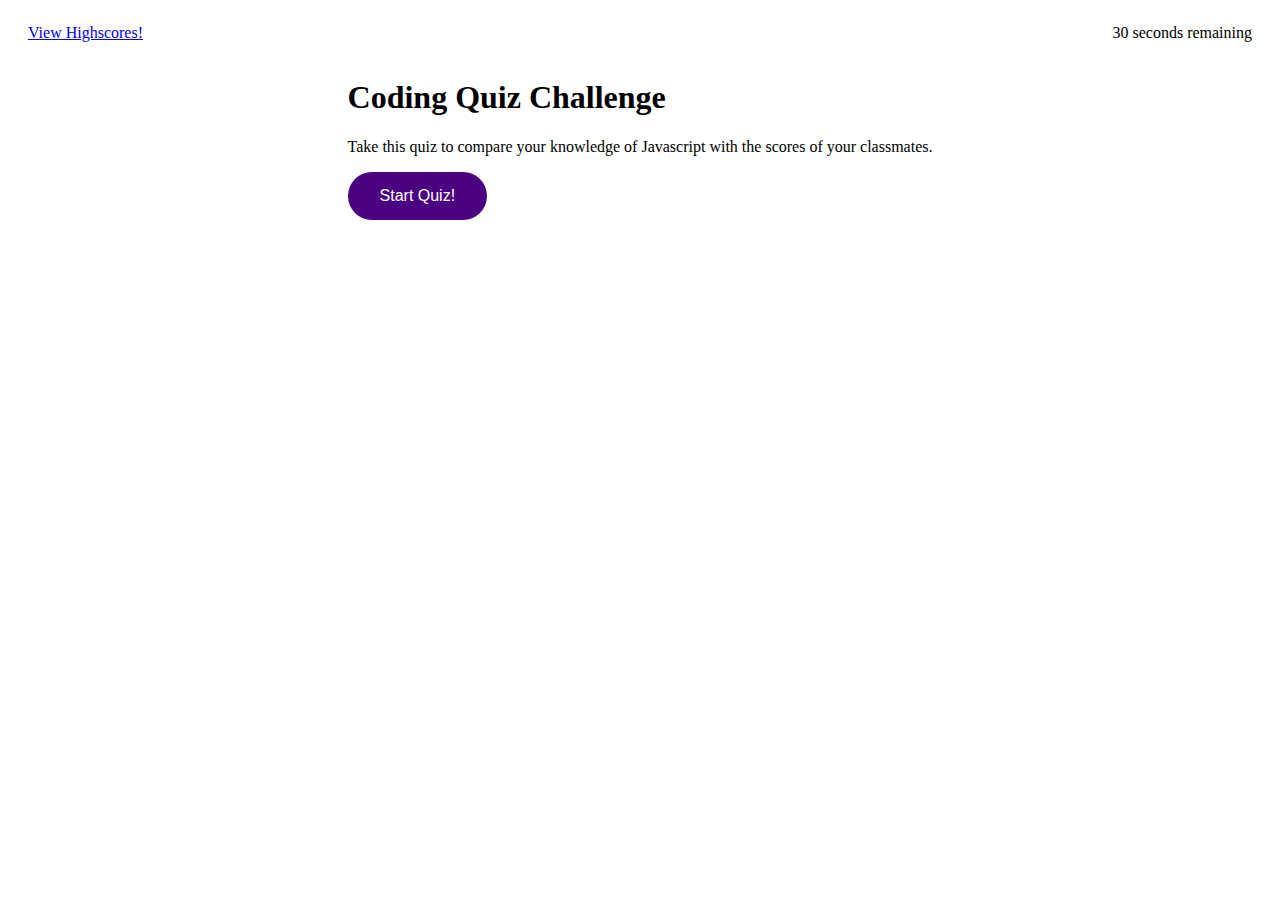
==== index.html @ 1e8147d3 "HTML & CSS complete" ====
<!DOCTYPE html>
<html lang="en">
<head>
    <meta charset="UTF-8">
    <meta http-equiv="X-UA-Compatible" content="IE=edge">
    <meta name="viewport" content="width=device-width, initial-scale=1.0">
    <title>Code Quiz</title>
    <link rel="stylesheet" href="assets/css/style.css">
</head>

<body>
    <header>
        <a class="highscores" href="scores.html" target="_blank">View Highscores!</a>
        <div id="timer-section">
            <p class="timer">30 seconds remaining</p>
        </div>
    </header>

    <section class="start-screen">
        <h1 class="title">Coding Quiz Challenge</h1>
        <p>Take this quiz to compare your knowledge of Javascript with the scores of your classmates.</p>
        <button class="start-button">Start Quiz!</button>
        
        
        <!-- <h3 class="question"></h3>
        <div class="answer-choices">
            <button class="answer1"></button>
            <button class="answer2"></button>
            <button class="answer3"></button>
            <button class="answer4"></button>
        </div>
    </section> -->
















<script src="assets/js/script.js"></script>
</body>
</html>
---- assets/css/style.css ----
* {
    box-sizing: border-box;
}


header {
    height: 70px;
    display: flex;
    align-items: center;
    height: 100%;
    justify-content: space-between;
    margin-right: 20px;
    margin-left: 20px;

}

section {
    width: fit-content;
    margin: auto;
    height: 800px;
    
    }

button {
    background-color: indigo;
    border: none;
    border-radius: 40px;
    color: white;
    padding: 15px 32px;
    text-align: center;
    text-decoration: none;
     display: inline-block;
    font-size: 16px;
    
}
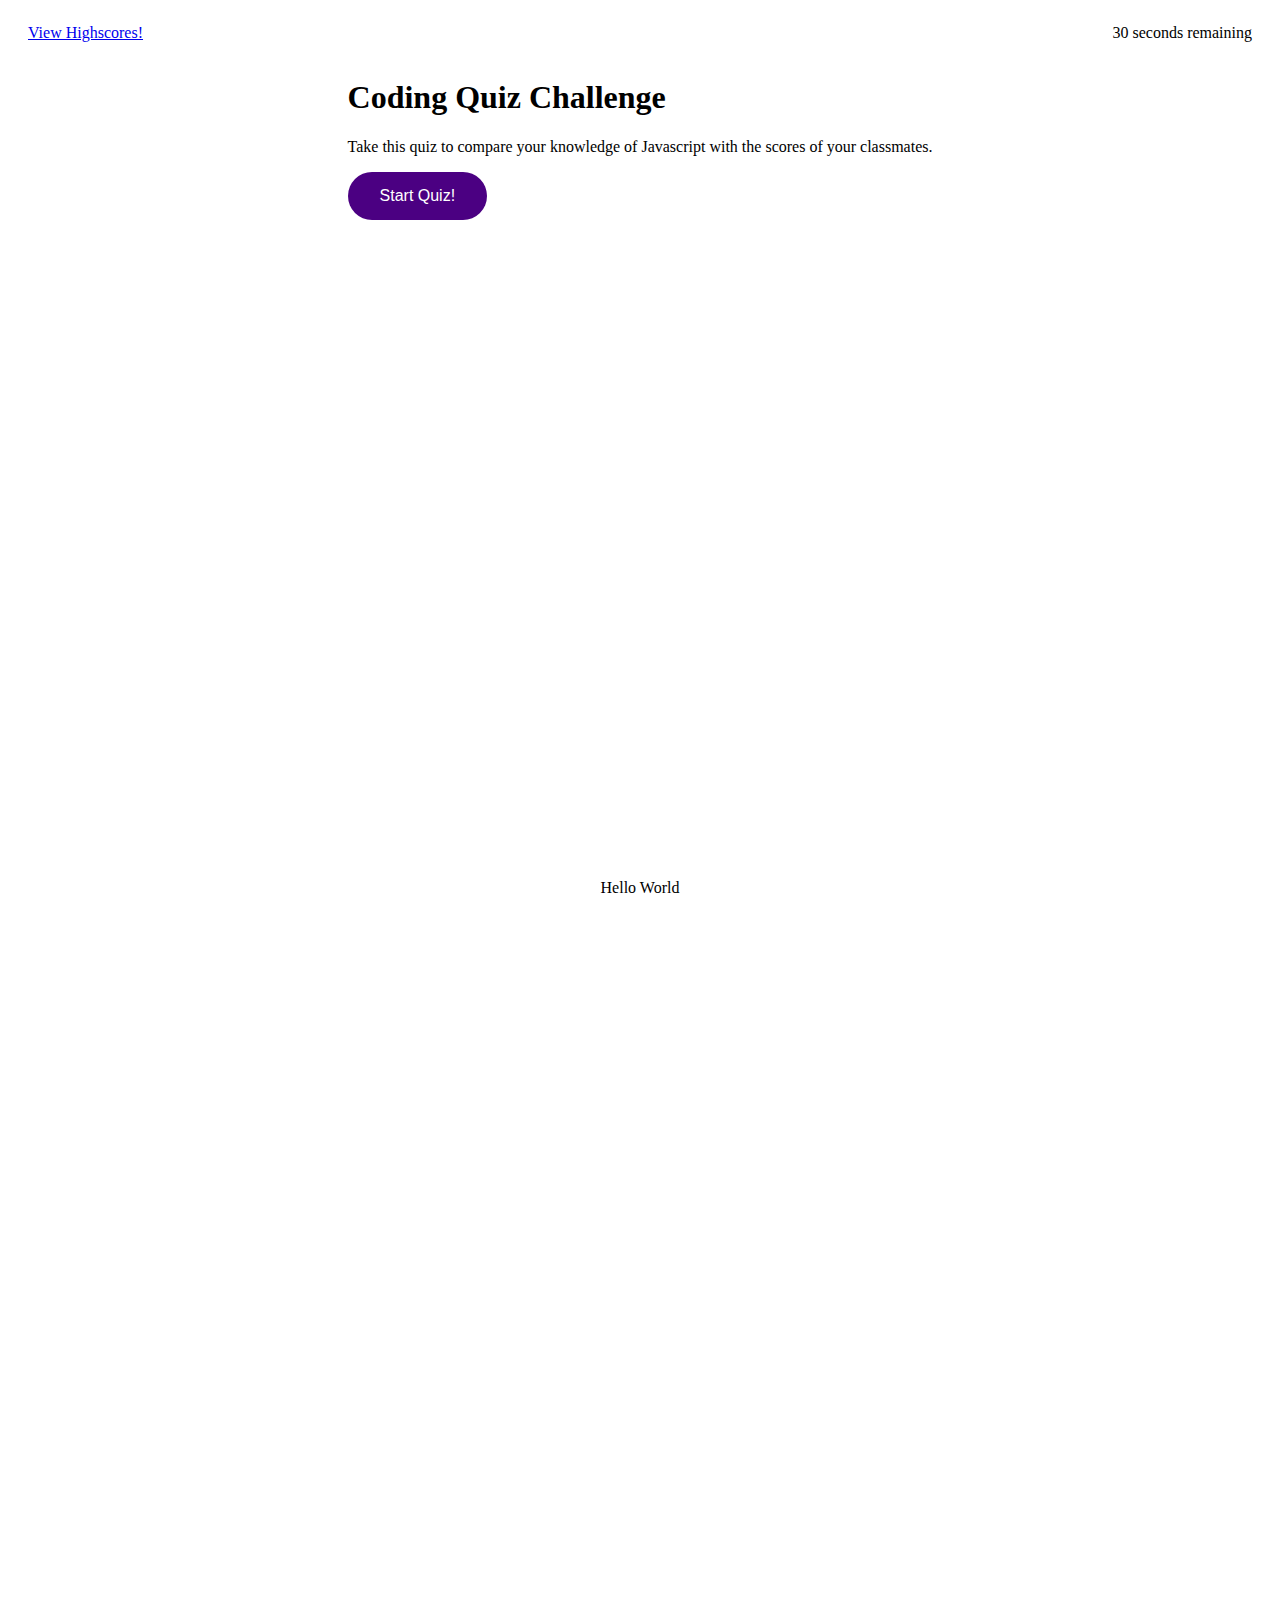
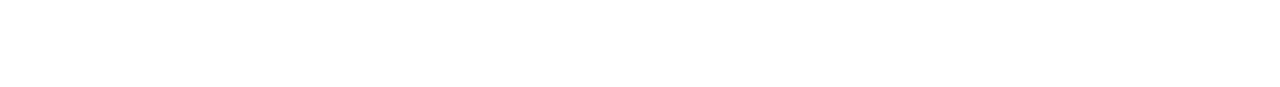
==== commit 6ce631dd: "JS first update" ====
--- a/index.html
+++ b/index.html
@@ -18,31 +18,16 @@
 
     <section class="start-screen">
         <h1 class="title">Coding Quiz Challenge</h1>
-        <p>Take this quiz to compare your knowledge of Javascript with the scores of your classmates.</p>
-        <button class="start-button">Start Quiz!</button>
-        
-        
-        <!-- <h3 class="question"></h3>
-        <div class="answer-choices">
-            <button class="answer1"></button>
-            <button class="answer2"></button>
-            <button class="answer3"></button>
-            <button class="answer4"></button>
-        </div>
-    </section> -->
+            <p>Take this quiz to compare your knowledge of Javascript with the scores of your classmates.</p>
+            <button id="start-button">Start Quiz!</button>
+            <div id="question-feedback"></div>
+    </section>
 
 
-
-
-
-
-
-
-
-
-
-
-
+    
+    <section class="question-display">
+        Hello World
+    </section>
 
 
 
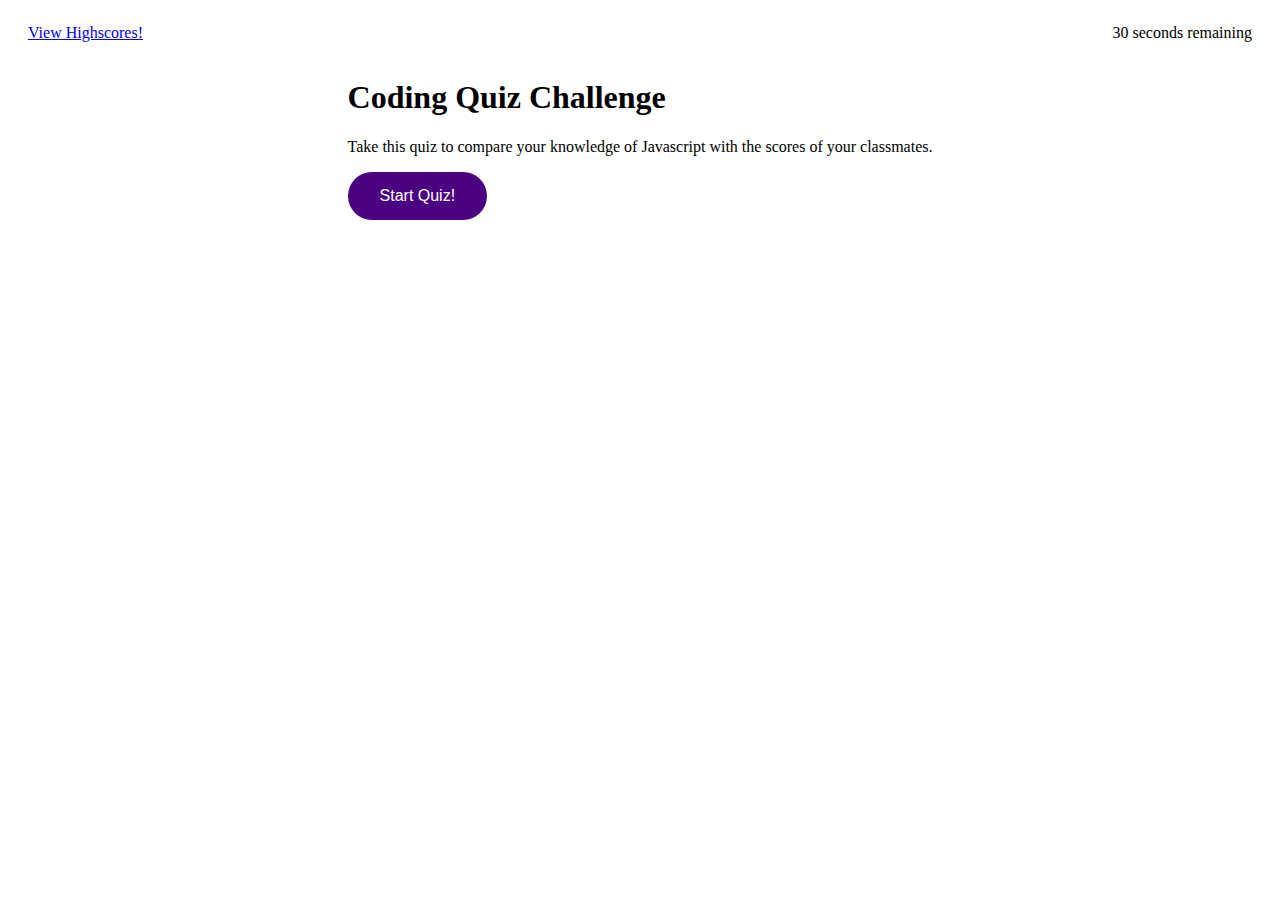
==== commit 8a6d4af8: "answer check works first question" ====
--- a/index.html
+++ b/index.html
@@ -16,17 +16,22 @@
         </div>
     </header>
 
-    <section class="start-screen">
+    <section id="start-screen">
         <h1 class="title">Coding Quiz Challenge</h1>
             <p>Take this quiz to compare your knowledge of Javascript with the scores of your classmates.</p>
-            <button id="start-button">Start Quiz!</button>
+            <button
+                id="start-button">
+                Start Quiz!
+            </button>
             <div id="question-feedback"></div>
     </section>
 
 
-    
-    <section class="question-display">
-        Hello World
+
+    <section id="show-question">
+        <h2 id="questionTitle"></h2>
+            <div id="choices"></div>
+            <div id="answerCheck"></div>
     </section>
 
 
--- a/assets/css/style.css
+++ b/assets/css/style.css
@@ -17,7 +17,7 @@
 section {
     width: fit-content;
     margin: auto;
-    height: 800px;
+    /* height: 800px; */
     
     }
 
@@ -33,3 +33,9 @@
     font-size: 16px;
     
 }
+
+#answerCheck {
+    border-top: 2px solid grey;
+    color: grey;
+    width: 100%;
+}
